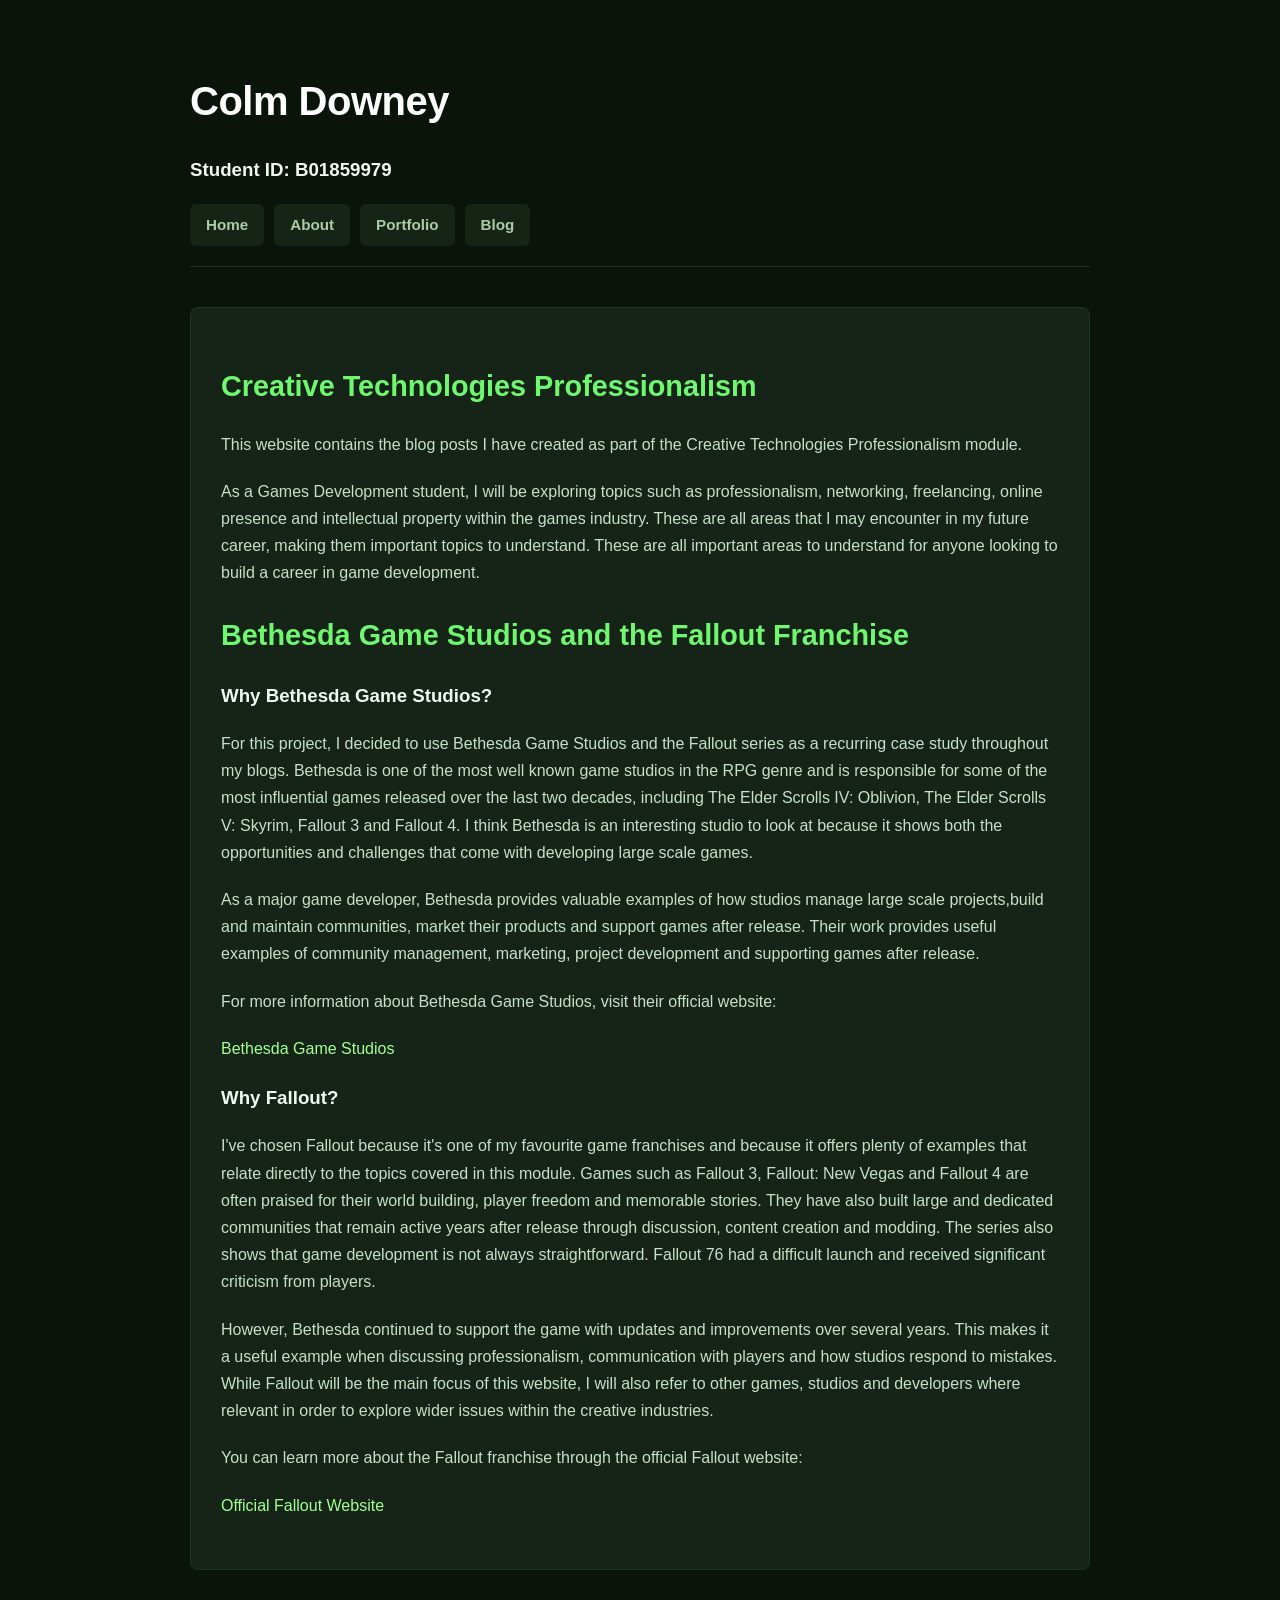
==== index.html @ 27c63dee "first commit" ====
<!DOCTYPE html>
<html lang="en">
<head>
    <meta charset="UTF-8">
    <meta name="viewport" content="width=device-width, initial-scale=1.0">
    <title>Colm Downey - Creative Technologies Professionalism</title>
<link rel="stylesheet" href="CSS/style.css">
<body>
    <header>
        <h1>Colm Downey</h1>
        <h3>Student ID: B01859979</h3>
        <nav>
            <a href="index.html">Home</a>
            <a href="about.html">About</a>
            <a href="portfolio.html">Portfolio</a>
            <a href="blog.html">Blog</a>
        </nav>
    </header>
    <main>
<h2>Creative Technologies Professionalism</h2>
    <p>
    This website contains the blog posts I have created as part of the Creative Technologies Professionalism module.</p>
    <p>
    As a Games Development student, I will be exploring topics such as professionalism, networking, freelancing, online presence and intellectual property within the games industry. These are all areas that I may encounter in my future career, making them important topics to understand. These are all important areas to understand for anyone looking to build a career in game development.
    </p>
<h2>Bethesda Game Studios and the Fallout Franchise</h2>
    <h3>Why Bethesda Game Studios?</h3>
        <p>
            For this project, I decided to use Bethesda Game Studios and the Fallout series as a recurring case study throughout my blogs. Bethesda is one of the most well known game studios in the RPG genre and is responsible for some of the most influential games released over the last two decades, including The Elder Scrolls IV: Oblivion, The Elder Scrolls V: Skyrim, Fallout 3 and Fallout 4. I think Bethesda is an interesting studio to look at because it shows both the opportunities and challenges that come with developing large scale games.
        </p>
        <p>
            As a major game developer, Bethesda provides valuable examples of how studios manage large scale projects,build and maintain communities, market their products and support games after release. Their work provides useful examples of community management, marketing, project development and supporting games after release.
        </p>
        <p>
            For more information about Bethesda Game Studios, visit their official website:
            <ul>
                <li><a href="https://bethesda.net/en/game/bethesda-game-studios" target="_blank">Bethesda Game Studios</a></li>
            </ul>
        </p>
    <h3>Why Fallout?</h3>
        <p>
            I've chosen Fallout because it's one of my favourite game franchises and because it offers plenty of examples that relate directly to the topics covered in this module. Games such as Fallout 3, Fallout: New Vegas and Fallout 4 are often praised for their world building, player freedom and memorable stories. They have also built large and dedicated communities that remain active years after release through discussion, content creation and modding. The series also shows that game development is not always straightforward. Fallout 76 had a difficult launch and received significant criticism from players. 
        </p>
        <p>
            However, Bethesda continued to support the game with updates and improvements over several years. This makes it a useful example when discussing professionalism, communication with players and how studios respond to mistakes. While Fallout will be the main focus of this website, I will also refer to other games, studios and developers where relevant in order to explore wider issues within the creative industries.
        </p>
        <p>
            You can learn more about the Fallout franchise through the official Fallout website:
            <ul>
                <li><a href="https://fallout.bethesda.net" target="_blank">Official Fallout Website</a></li>
            </ul>
        </p>
    </main>
</body>
</html>
---- CSS/style.css ----
body {
    background: #0b140b;
    color: #eefaed;
    font-family: 'Segoe UI', Roboto, Helvetica, Arial, sans-serif;
    max-width: 900px;
    margin: 0 auto;
    padding: 40px 20px;
    line-height: 1.7;
}
header {
    border-bottom: 1px solid #1f3520;
    padding-bottom: 20px;
    margin-bottom: 40px;
}
h1 {
    color: #ffffff;
    font-size: 2.5rem;
    margin-bottom: 15px;
    font-weight: 700;
    letter-spacing: -0.5px;
}
h2 {
    color: #70f770; 
    font-size: 1.8rem;
    margin-bottom: 20px;
}
nav {
    display: flex;
    gap: 10px;
    margin-top: 15px;
}
nav a {
    text-decoration: none;
    color: #accba7;
    padding: 8px 16px;
    border-radius: 6px;
    background: #152415;
    font-weight: 600;
    font-size: 0.95rem;
    transition: all 0.2s ease-in-out;
}
nav a:hover {
    color: #ffffff;
    background: #46ff56;
    transform: translateY(-2px);
}
main {
    background: #152416;
    padding: 30px;
    border-radius: 8px;
    border: 1px solid #1f3521;
    margin-bottom: 40px;
}
p {
    margin-bottom: 20px;
    color: #c7e0c9;
}
ul {
    list-style: none;
    padding: 0;
}
ul li {
    margin-bottom: 12px;
}
ul li a {
    color: #a5ff95; 
    text-decoration: none;
    font-weight: 500;
    transition: color 0.2s ease;
}
ul li a:hover {
    color: #bfffcd;
    text-decoration: underline;
}
article {
    margin-bottom: 50px;
}
.blog-grid {
    display: flex;
    flex-direction: column;
    gap: 20px;
    margin-top: 25px;
}
.blog-card {
    background: #152417;
    border: 1px solid #1f3522;
    border-radius: 8px;
    transition: all 0.2s ease-in-out;
}
.blog-card a {
    display: block;
    padding: 20px;
    text-decoration: none;
}
.blog-card h3 {
    color: #a5ff95;
    margin: 0 0 8px 0;
    font-size: 1.3rem;
    transition: color 0.2s ease;
}
.blog-card p {
    color: #a7cbae;
    margin: 0;
    font-size: 0.95rem;
}
.blog-card:hover {
    transform: translateX(5px);
    border-color: #46ff56;
    background: #1c301e;
}
.blog-card:hover h3 {
    color: #ffffff;
}
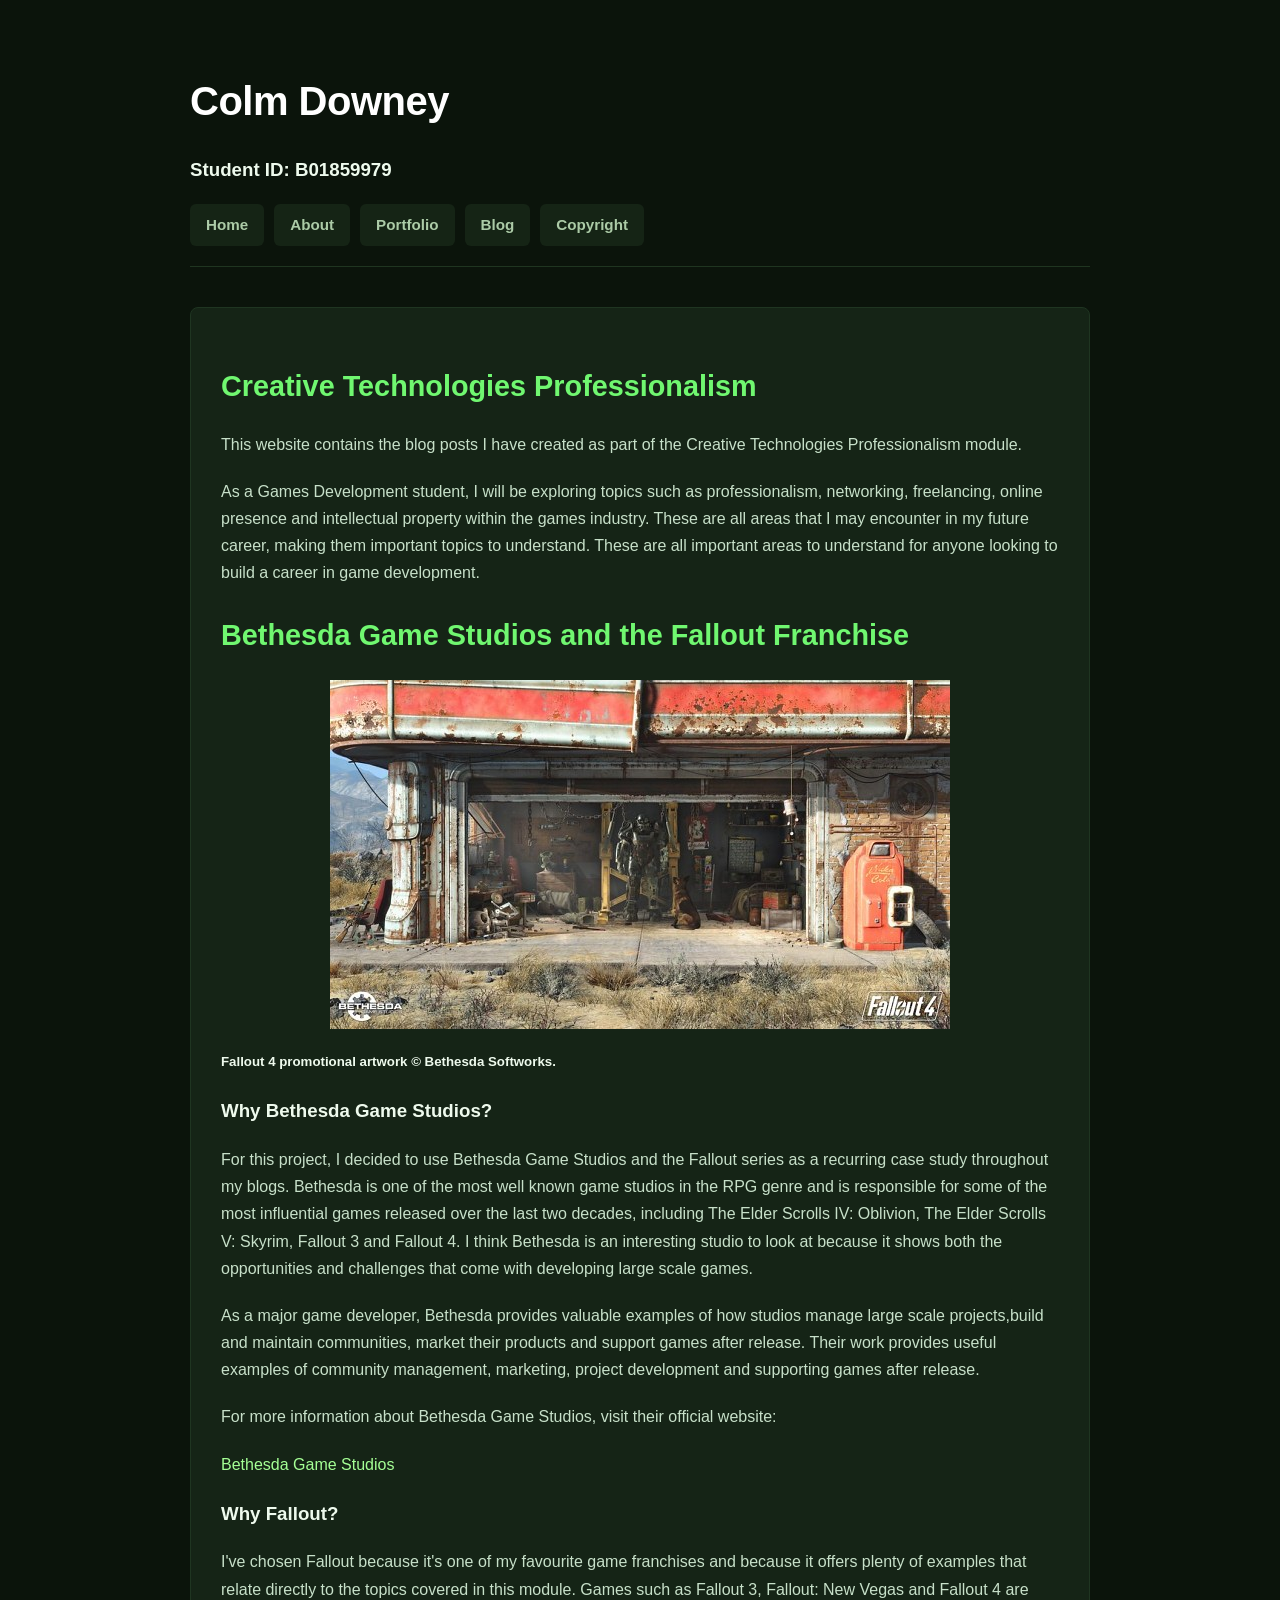
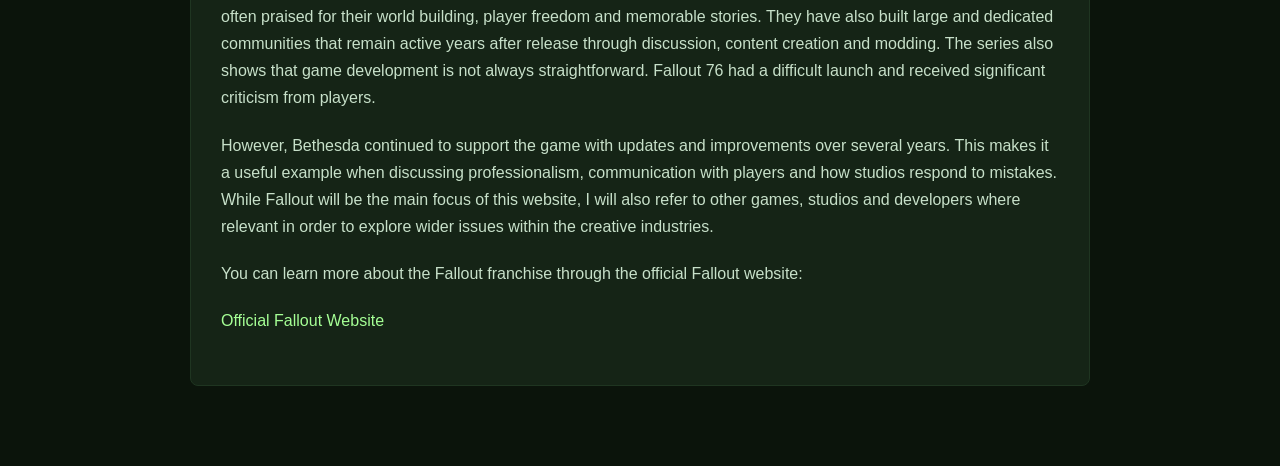
==== commit 047d1bae: "commit changes; Updated the copyright and added pics" ====
--- a/index.html
+++ b/index.html
@@ -14,6 +14,8 @@
             <a href="about.html">About</a>
             <a href="portfolio.html">Portfolio</a>
             <a href="blog.html">Blog</a>
+            <a href="../copyrights&attributes.html">Copyright</a>
+
         </nav>
     </header>
     <main>
@@ -24,6 +26,8 @@
     As a Games Development student, I will be exploring topics such as professionalism, networking, freelancing, online presence and intellectual property within the games industry. These are all areas that I may encounter in my future career, making them important topics to understand. These are all important areas to understand for anyone looking to build a career in game development.
     </p>
 <h2>Bethesda Game Studios and the Fallout Franchise</h2>
+    <img src="Images/Fallout-4-Promo-image-1.jpg" alt="Fallout 4 promotional image" class="fallout-image">
+    <h5>Fallout 4 promotional artwork © Bethesda Softworks.</h5>
     <h3>Why Bethesda Game Studios?</h3>
         <p>
             For this project, I decided to use Bethesda Game Studios and the Fallout series as a recurring case study throughout my blogs. Bethesda is one of the most well known game studios in the RPG genre and is responsible for some of the most influential games released over the last two decades, including The Elder Scrolls IV: Oblivion, The Elder Scrolls V: Skyrim, Fallout 3 and Fallout 4. I think Bethesda is an interesting studio to look at because it shows both the opportunities and challenges that come with developing large scale games.
--- a/CSS/style.css
+++ b/CSS/style.css
@@ -110,4 +110,40 @@
 }
 .blog-card:hover h3 {
     color: #ffffff;
+}
+.fallout-image {
+    max-width: 2500px;
+    height: auto;
+    display: block;
+    margin: 10px auto; 
+}
+.bethesda-image {
+    max-width: 700px;
+    height: auto;
+    display: block; 
+    margin: 10px auto; 
+}
+.fallout-nv-image {
+    max-width: 700px;
+    height: auto;
+    display: block;
+    margin: 10px auto; 
+}
+.fallout-76-image {
+    max-width: 700px;
+    height: auto;
+    display: block;
+    margin: 10px auto; 
+}
+.linkedin-image {
+    max-width: 250px;
+    height: auto;
+    display: block;
+    margin: 50px auto; 
+}
+.github-image {
+    max-width: 250px;
+    height: auto;
+    display: block;
+    margin: 10px auto; 
 }
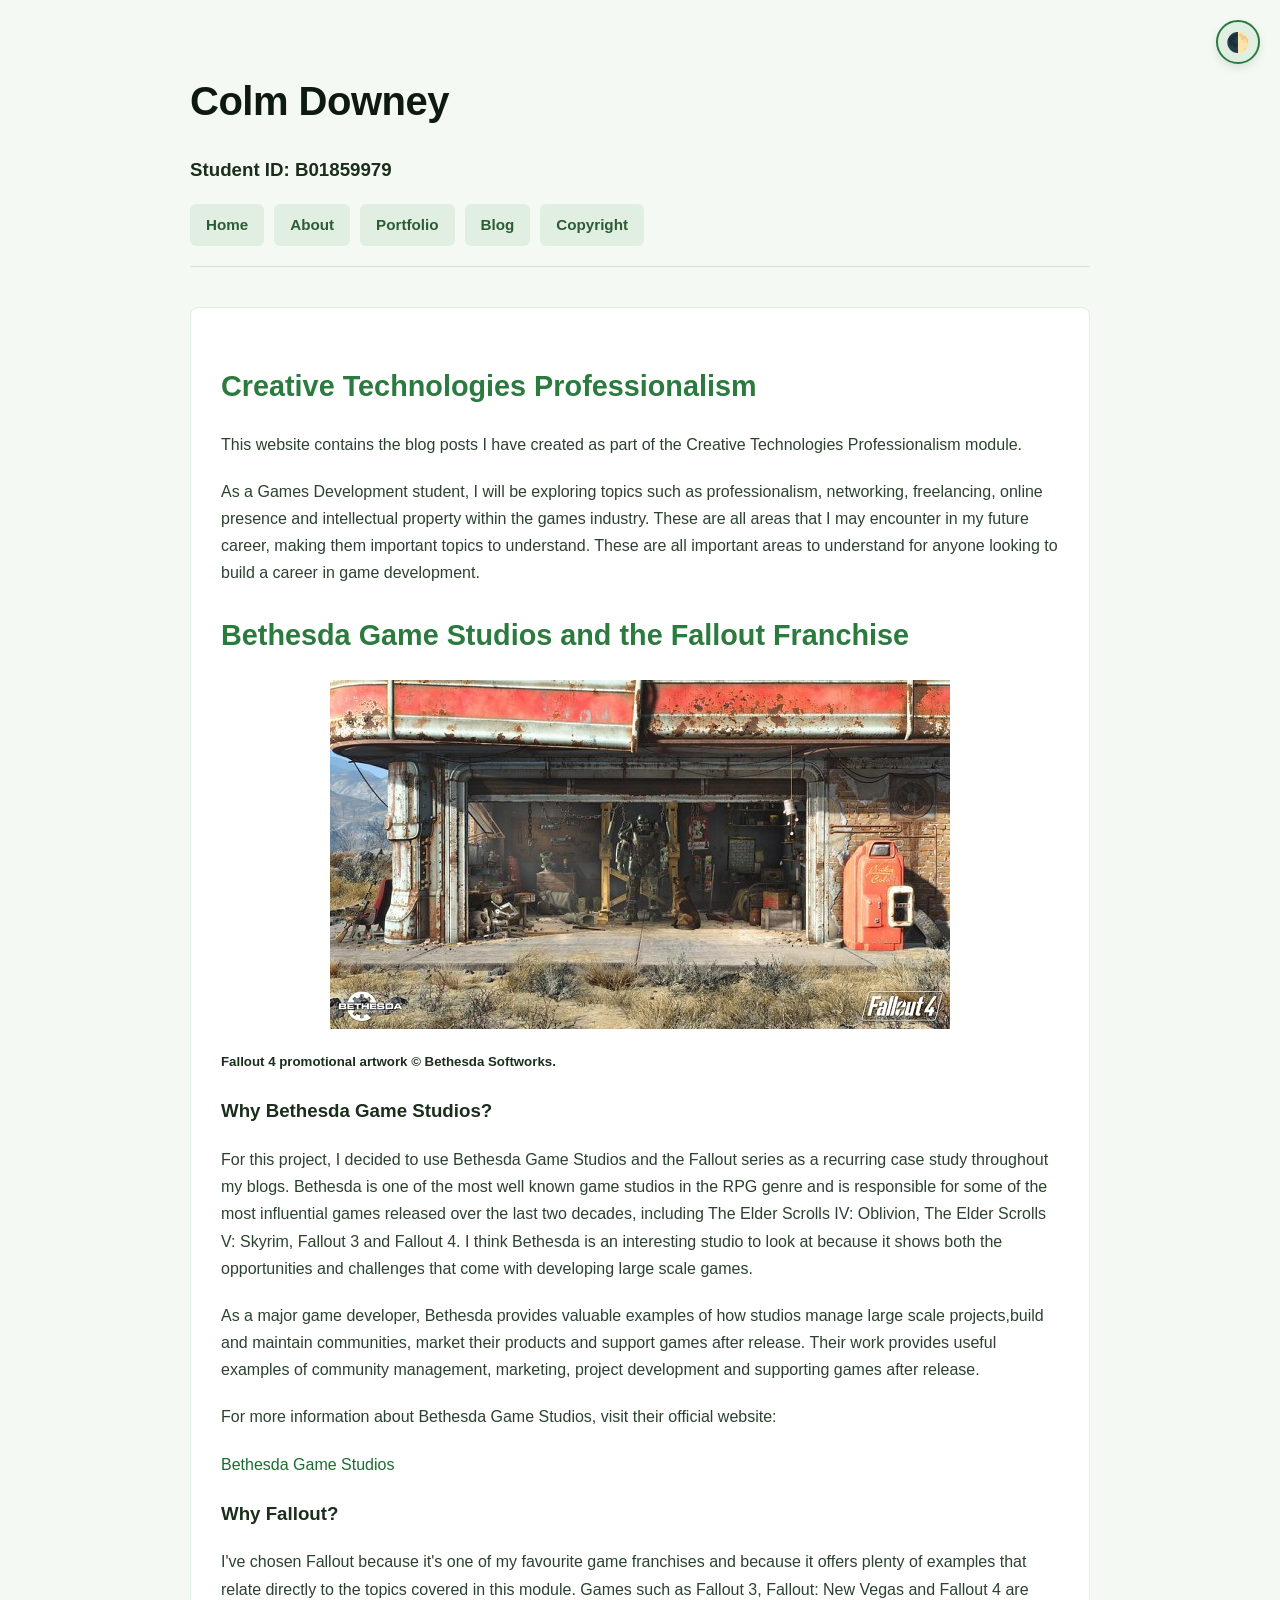
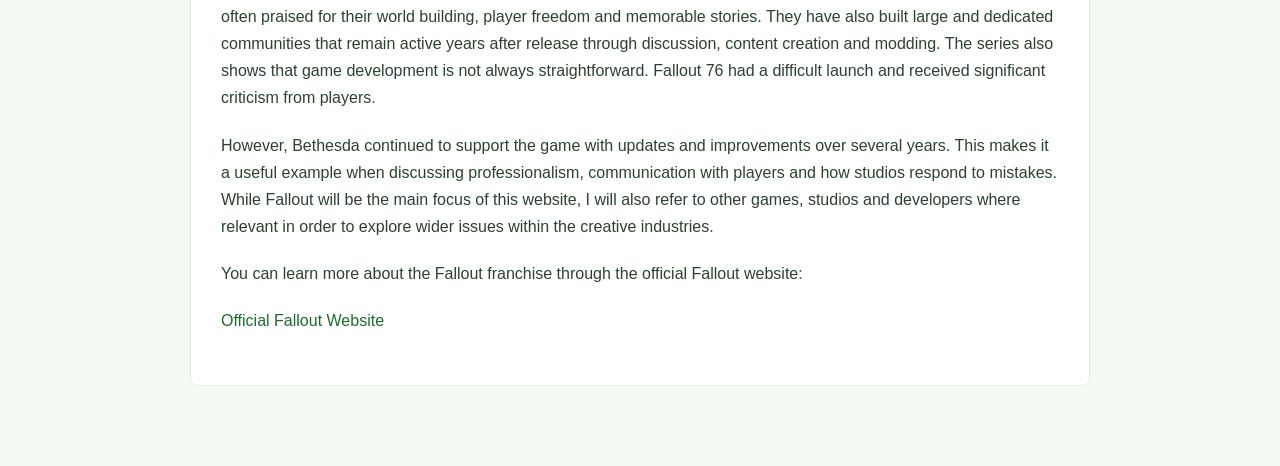
==== commit 7feb3d5e: "Commit Update: Added theme.js to all HTML files" ====
--- a/index.html
+++ b/index.html
@@ -4,7 +4,8 @@
     <meta charset="UTF-8">
     <meta name="viewport" content="width=device-width, initial-scale=1.0">
     <title>Colm Downey - Creative Technologies Professionalism</title>
-<link rel="stylesheet" href="CSS/style.css">
+    <link rel="stylesheet" href="CSS/style.css">
+     <script src="theme.js"></script>
 <body>
     <header>
         <h1>Colm Downey</h1>
--- a/CSS/style.css
+++ b/CSS/style.css
@@ -1,26 +1,103 @@
+:root {
+    --bg-body: #f4f9f4;
+    --text-body: #1b2e1c;
+    --border-header: #d2e4d3;
+    --text-h1: #0e1a0f;
+    --text-h2: #2b7a3e;
+    --text-nav: #2b5c33;
+    --bg-nav: #e1efe2;
+    --bg-nav-hover: #2b7a3e;
+    --text-nav-hover: #ffffff;
+    --bg-main: #ffffff;
+    --border-main: #e1efe2;
+    --shadow-main: rgba(43, 122, 62, 0.04);
+    --text-p: #2c422f;
+    --text-link: #1e6b30;
+    --text-link-hover: #0e3d19;
+    --bg-card: #ffffff;
+    --border-card: #e2eee3;
+    --text-card-h3: #2b7a3e;
+    --text-card-p: #4a634d;
+    --bg-card-hover: #f7fbf7;
+    --border-card-hover: #2b7a3e;
+    --shadow-card-hover: rgba(43, 122, 62, 0.08);
+    --text-card-h3-hover: #1e6b30;
+    --bg-toggle: #e1efe2;
+    --border-toggle: #2b7a3e;
+}
+[data-theme="dark"] {
+    --bg-body: #0b140b;
+    --text-body: #eefaed;
+    --border-header: #1f3520;
+    --text-h1: #ffffff;
+    --text-h2: #70f770;
+    --text-nav: #accba7;
+    --bg-nav: #152415;
+    --bg-nav-hover: #46ff56;
+    --text-nav-hover: #ffffff;
+    --bg-main: #152416;
+    --border-main: #1f3521;
+    --shadow-main: transparent;
+    --text-p: #c7e0c9;
+    --text-link: #a5ff95;
+    --text-link-hover: #bfffcd;
+    --bg-card: #152417;
+    --border-card: #1f3522;
+    --text-card-h3: #a5ff95;
+    --text-card-p: #a7cbae;
+    --bg-card-hover: #1c301e;
+    --border-card-hover: #46ff56;
+    --shadow-card-hover: transparent;
+    --text-card-h3-hover: #ffffff;
+    --bg-toggle: #152415;
+    --border-toggle: #46ff56;
+}
+#theme-toggle {
+    position: fixed;
+    top: 20px;
+    right: 20px;
+    z-index: 1000;
+    cursor: pointer;
+    font-size: 1.2rem;
+    padding: 10px;
+    border-radius: 50%;
+    width: 44px;
+    height: 44px;
+    display: flex;
+    align-items: center;
+    justify-content: center;
+    background: var(--bg-toggle);
+    border: 2px solid var(--border-toggle);
+    box-shadow: 0 4px 10px rgba(0,0,0,0.1);
+    transition: all 0.2s ease-in-out;
+}
+#theme-toggle:hover {
+    transform: scale(1.1);
+}
 body {
-    background: #0b140b;
-    color: #eefaed;
+    background: var(--bg-body);
+    color: var(--text-body);
     font-family: 'Segoe UI', Roboto, Helvetica, Arial, sans-serif;
     max-width: 900px;
     margin: 0 auto;
     padding: 40px 20px;
     line-height: 1.7;
+    transition: background 0.3s ease, color 0.3s ease;
 }
 header {
-    border-bottom: 1px solid #1f3520;
+    border-bottom: 1px solid var(--border-header);
     padding-bottom: 20px;
     margin-bottom: 40px;
 }
 h1 {
-    color: #ffffff;
+    color: var(--text-h1);
     font-size: 2.5rem;
     margin-bottom: 15px;
     font-weight: 700;
     letter-spacing: -0.5px;
 }
 h2 {
-    color: #70f770; 
+    color: var(--text-h2);
     font-size: 1.8rem;
     margin-bottom: 20px;
 }
@@ -31,29 +108,30 @@
 }
 nav a {
     text-decoration: none;
-    color: #accba7;
+    color: var(--text-nav);
     padding: 8px 16px;
     border-radius: 6px;
-    background: #152415;
+    background: var(--bg-nav);
     font-weight: 600;
     font-size: 0.95rem;
     transition: all 0.2s ease-in-out;
 }
 nav a:hover {
-    color: #ffffff;
-    background: #46ff56;
+    color: var(--text-nav-hover);
+    background: var(--bg-nav-hover);
     transform: translateY(-2px);
 }
 main {
-    background: #152416;
+    background: var(--bg-main);
     padding: 30px;
     border-radius: 8px;
-    border: 1px solid #1f3521;
+    border: 1px solid var(--border-main);
     margin-bottom: 40px;
+    box-shadow: var(--shadow-main);
 }
 p {
     margin-bottom: 20px;
-    color: #c7e0c9;
+    color: var(--text-p);
 }
 ul {
     list-style: none;
@@ -63,13 +141,13 @@
     margin-bottom: 12px;
 }
 ul li a {
-    color: #a5ff95; 
+    color: var(--text-link);
     text-decoration: none;
     font-weight: 500;
     transition: color 0.2s ease;
 }
 ul li a:hover {
-    color: #bfffcd;
+    color: var(--text-link-hover);
     text-decoration: underline;
 }
 article {
@@ -82,8 +160,8 @@
     margin-top: 25px;
 }
 .blog-card {
-    background: #152417;
-    border: 1px solid #1f3522;
+    background: var(--bg-card);
+    border: 1px solid var(--border-card);
     border-radius: 8px;
     transition: all 0.2s ease-in-out;
 }
@@ -93,24 +171,26 @@
     text-decoration: none;
 }
 .blog-card h3 {
-    color: #a5ff95;
+    color: var(--text-card-h3);
     margin: 0 0 8px 0;
     font-size: 1.3rem;
     transition: color 0.2s ease;
 }
 .blog-card p {
-    color: #a7cbae;
+    color: var(--text-card-p);
     margin: 0;
     font-size: 0.95rem;
 }
 .blog-card:hover {
     transform: translateX(5px);
-    border-color: #46ff56;
-    background: #1c301e;
+    border-color: var(--border-card-hover);
+    background: var(--bg-card-hover);
+    box-shadow: var(--shadow-card-hover);
 }
 .blog-card:hover h3 {
-    color: #ffffff;
-}
+    color: var(--text-card-h3-hover);
+}
+
 .fallout-image {
     max-width: 2500px;
     height: auto;
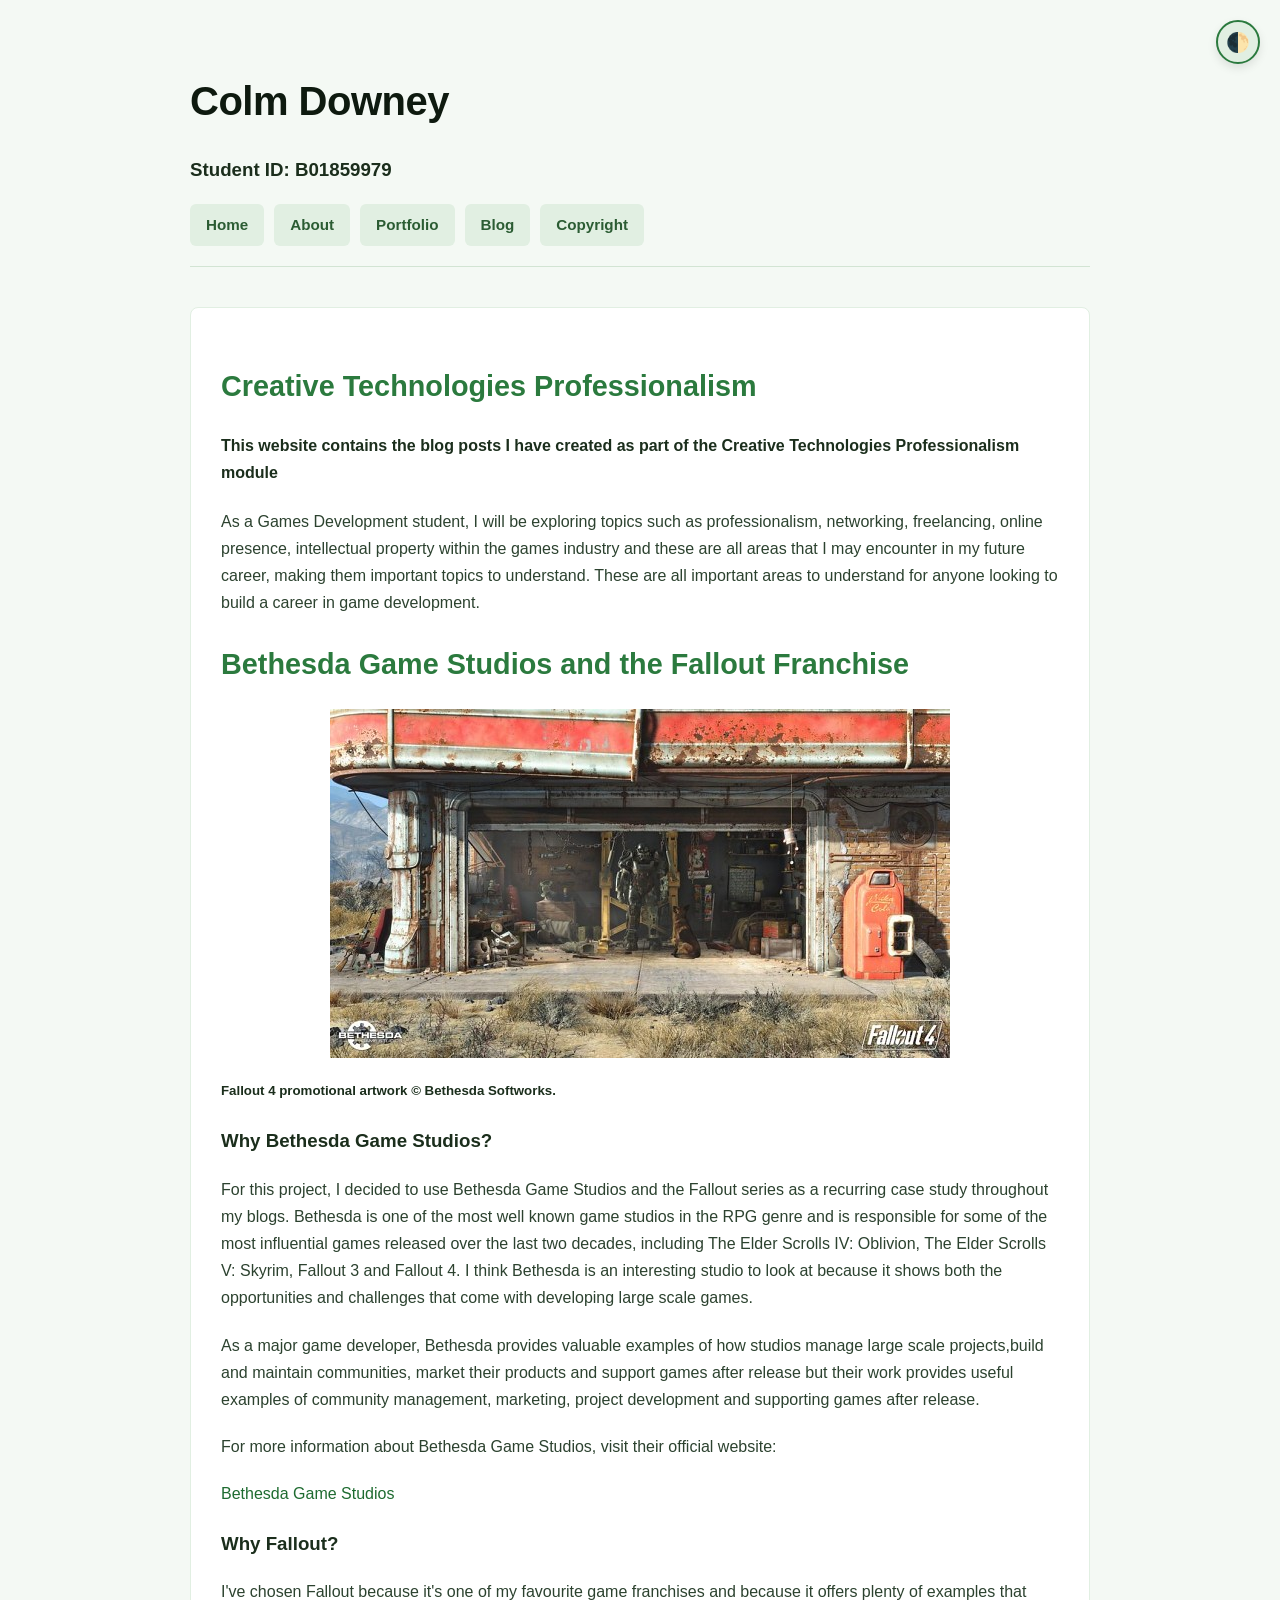
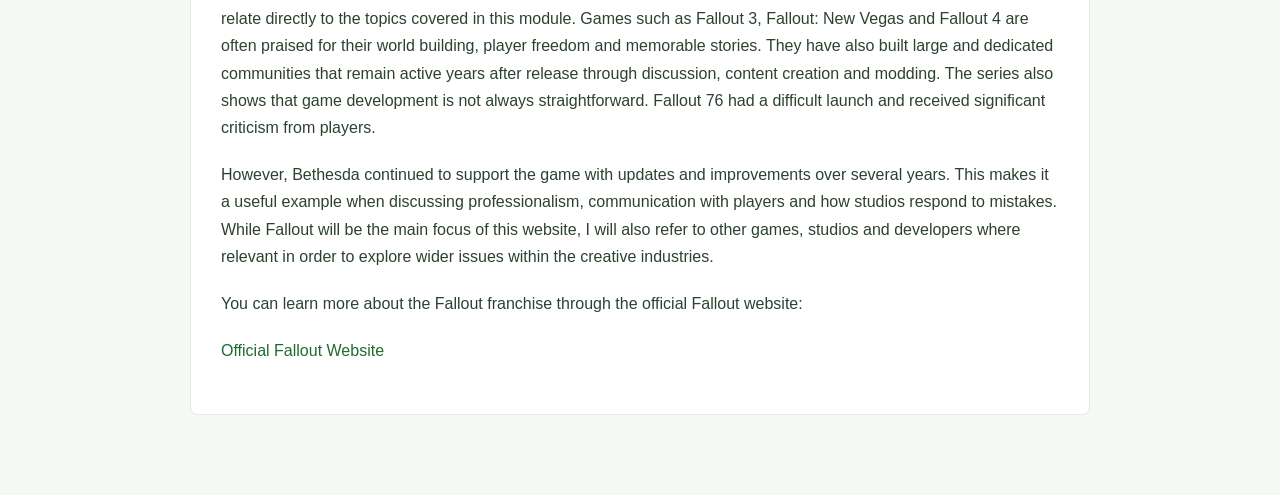
==== commit 7fd43af8: "Commit Update: wording" ====
--- a/index.html
+++ b/index.html
@@ -16,15 +16,13 @@
             <a href="portfolio.html">Portfolio</a>
             <a href="blog.html">Blog</a>
             <a href="../copyrights&attributes.html">Copyright</a>
-
         </nav>
     </header>
     <main>
 <h2>Creative Technologies Professionalism</h2>
+    <h4>This website contains the blog posts I have created as part of the Creative Technologies Professionalism module</h4>
     <p>
-    This website contains the blog posts I have created as part of the Creative Technologies Professionalism module.</p>
-    <p>
-    As a Games Development student, I will be exploring topics such as professionalism, networking, freelancing, online presence and intellectual property within the games industry. These are all areas that I may encounter in my future career, making them important topics to understand. These are all important areas to understand for anyone looking to build a career in game development.
+    As a Games Development student, I will be exploring topics such as professionalism, networking, freelancing, online presence, intellectual property within the games industry and these are all areas that I may encounter in my future career, making them important topics to understand. These are all important areas to understand for anyone looking to build a career in game development.
     </p>
 <h2>Bethesda Game Studios and the Fallout Franchise</h2>
     <img src="Images/Fallout-4-Promo-image-1.jpg" alt="Fallout 4 promotional image" class="fallout-image">
@@ -34,7 +32,7 @@
             For this project, I decided to use Bethesda Game Studios and the Fallout series as a recurring case study throughout my blogs. Bethesda is one of the most well known game studios in the RPG genre and is responsible for some of the most influential games released over the last two decades, including The Elder Scrolls IV: Oblivion, The Elder Scrolls V: Skyrim, Fallout 3 and Fallout 4. I think Bethesda is an interesting studio to look at because it shows both the opportunities and challenges that come with developing large scale games.
         </p>
         <p>
-            As a major game developer, Bethesda provides valuable examples of how studios manage large scale projects,build and maintain communities, market their products and support games after release. Their work provides useful examples of community management, marketing, project development and supporting games after release.
+            As a major game developer, Bethesda provides valuable examples of how studios manage large scale projects,build and maintain communities, market their products and support games after release but their work provides useful examples of community management, marketing, project development and supporting games after release.
         </p>
         <p>
             For more information about Bethesda Game Studios, visit their official website:
--- a/CSS/style.css
+++ b/CSS/style.css
@@ -190,7 +190,6 @@
 .blog-card:hover h3 {
     color: var(--text-card-h3-hover);
 }
-
 .fallout-image {
     max-width: 2500px;
     height: auto;
@@ -226,4 +225,10 @@
     height: auto;
     display: block;
     margin: 10px auto; 
+}
+.fallout-4-image {
+    max-width: 500px;
+    height: auto;
+    display: block;
+    margin: 10px auto; 
 }
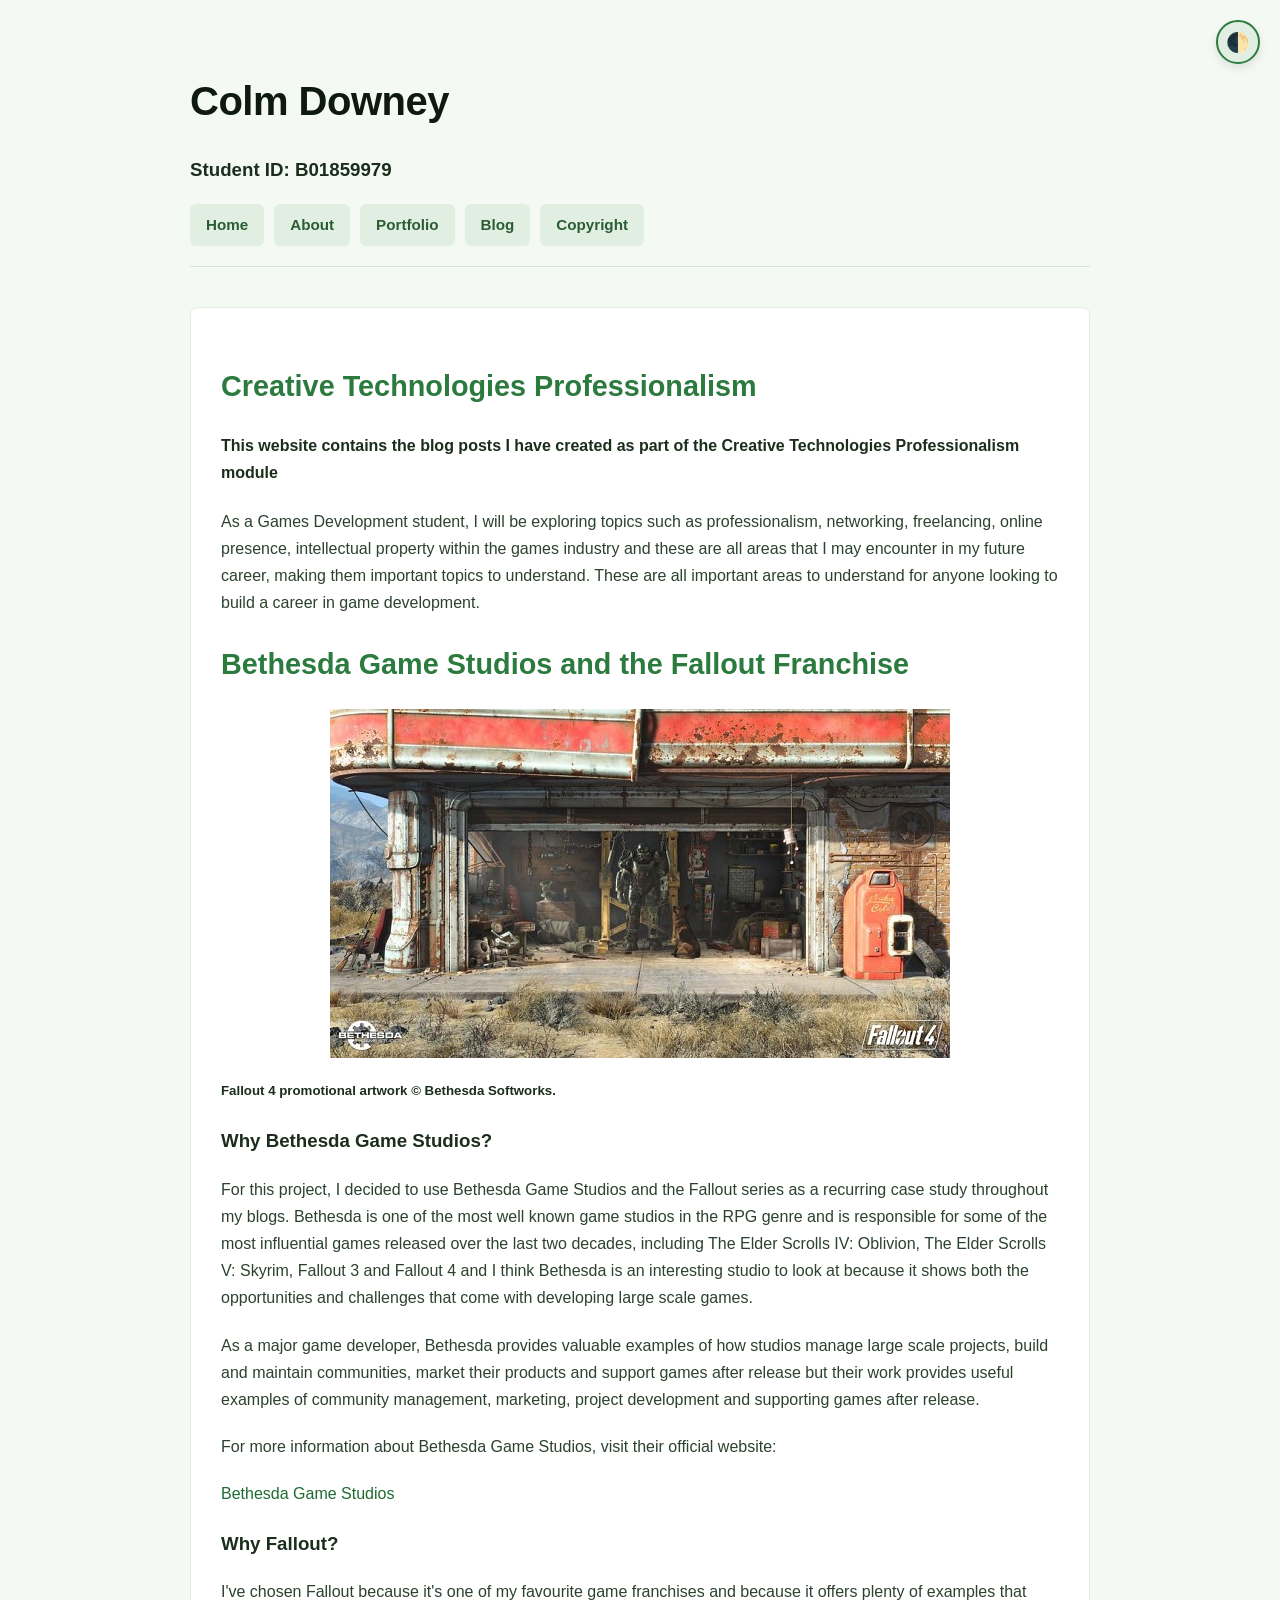
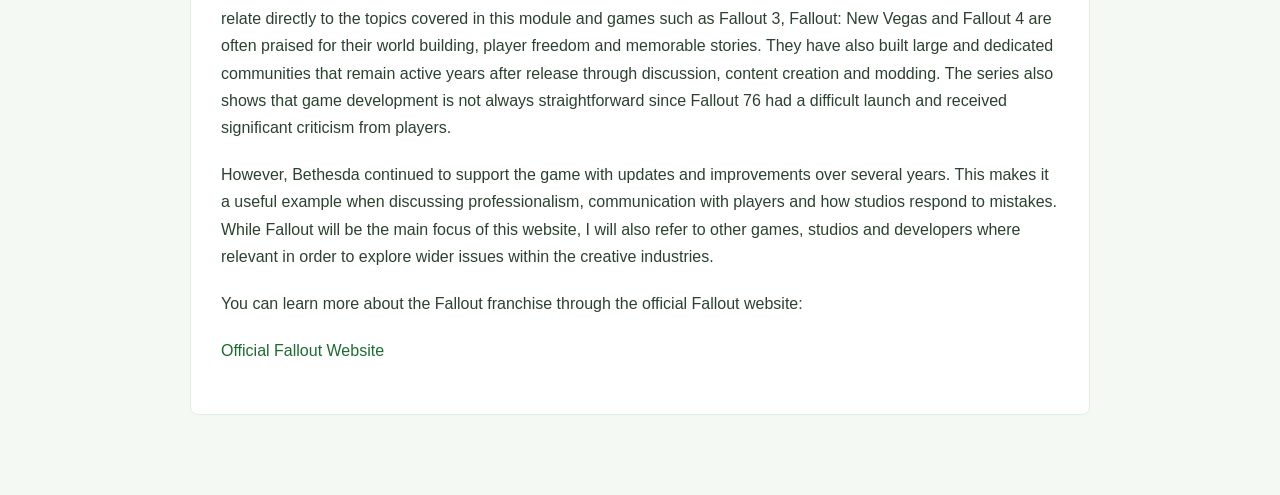
==== commit ea614760: "Commit Update: images" ====
--- a/index.html
+++ b/index.html
@@ -29,10 +29,10 @@
     <h5>Fallout 4 promotional artwork © Bethesda Softworks.</h5>
     <h3>Why Bethesda Game Studios?</h3>
         <p>
-            For this project, I decided to use Bethesda Game Studios and the Fallout series as a recurring case study throughout my blogs. Bethesda is one of the most well known game studios in the RPG genre and is responsible for some of the most influential games released over the last two decades, including The Elder Scrolls IV: Oblivion, The Elder Scrolls V: Skyrim, Fallout 3 and Fallout 4. I think Bethesda is an interesting studio to look at because it shows both the opportunities and challenges that come with developing large scale games.
+            For this project, I decided to use Bethesda Game Studios and the Fallout series as a recurring case study throughout my blogs. Bethesda is one of the most well known game studios in the RPG genre and is responsible for some of the most influential games released over the last two decades, including The Elder Scrolls IV: Oblivion, The Elder Scrolls V: Skyrim, Fallout 3 and Fallout 4 and I think Bethesda is an interesting studio to look at because it shows both the opportunities and challenges that come with developing large scale games.
         </p>
         <p>
-            As a major game developer, Bethesda provides valuable examples of how studios manage large scale projects,build and maintain communities, market their products and support games after release but their work provides useful examples of community management, marketing, project development and supporting games after release.
+            As a major game developer, Bethesda provides valuable examples of how studios manage large scale projects, build and maintain communities, market their products and support games after release but their work provides useful examples of community management, marketing, project development and supporting games after release.
         </p>
         <p>
             For more information about Bethesda Game Studios, visit their official website:
@@ -42,7 +42,7 @@
         </p>
     <h3>Why Fallout?</h3>
         <p>
-            I've chosen Fallout because it's one of my favourite game franchises and because it offers plenty of examples that relate directly to the topics covered in this module. Games such as Fallout 3, Fallout: New Vegas and Fallout 4 are often praised for their world building, player freedom and memorable stories. They have also built large and dedicated communities that remain active years after release through discussion, content creation and modding. The series also shows that game development is not always straightforward. Fallout 76 had a difficult launch and received significant criticism from players. 
+            I've chosen Fallout because it's one of my favourite game franchises and because it offers plenty of examples that relate directly to the topics covered in this module and games such as Fallout 3, Fallout: New Vegas and Fallout 4 are often praised for their world building, player freedom and memorable stories. They have also built large and dedicated communities that remain active years after release through discussion, content creation and modding. The series also shows that game development is not always straightforward since Fallout 76 had a difficult launch and received significant criticism from players. 
         </p>
         <p>
             However, Bethesda continued to support the game with updates and improvements over several years. This makes it a useful example when discussing professionalism, communication with players and how studios respond to mistakes. While Fallout will be the main focus of this website, I will also refer to other games, studios and developers where relevant in order to explore wider issues within the creative industries.
